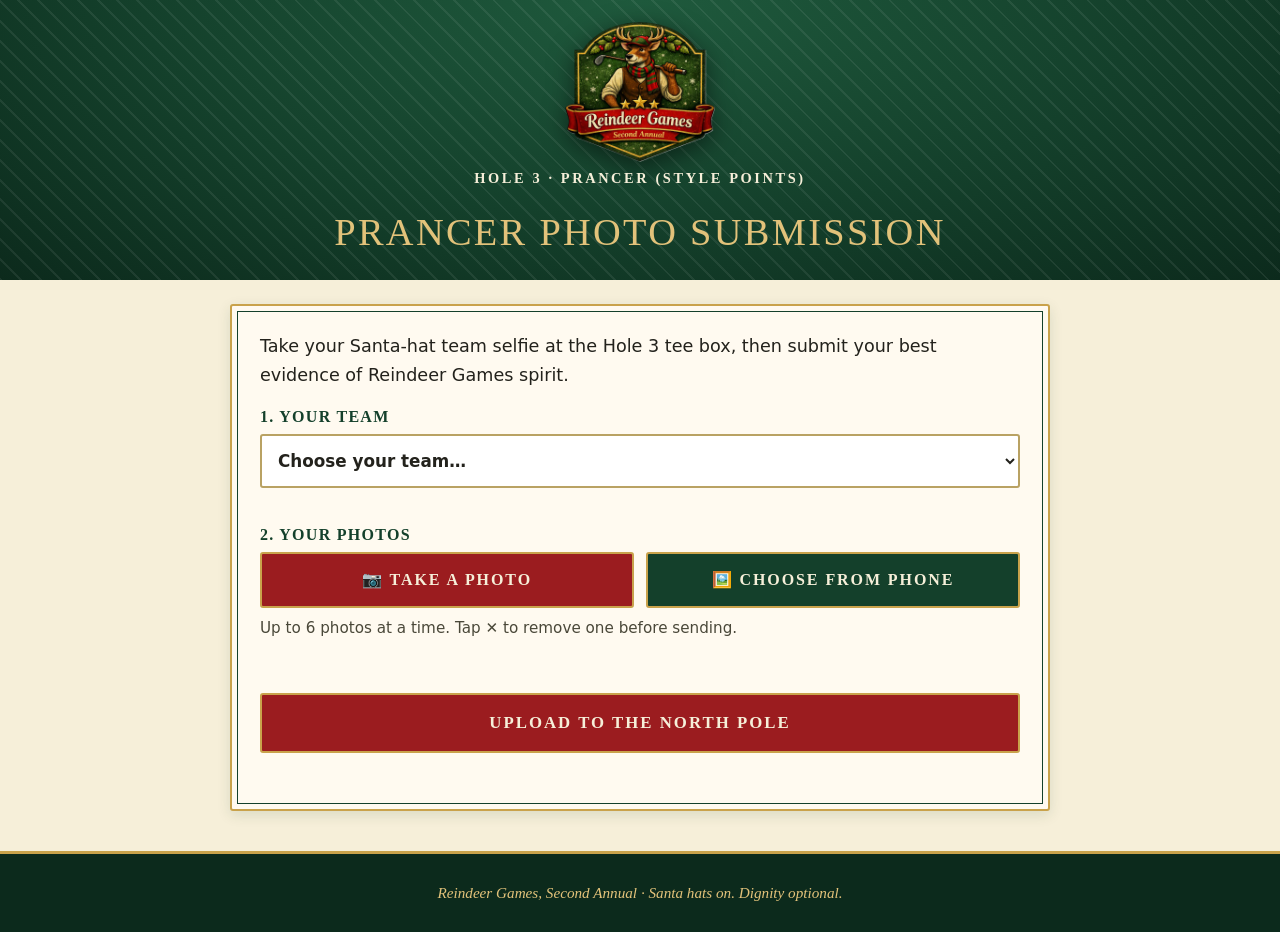
==== prancer/index.html @ aea2eea8 "Add files via upload" ====
<!DOCTYPE html>
<html lang="en">
<head>
<meta charset="utf-8">
<meta name="viewport" content="width=device-width, initial-scale=1">
<meta name="robots" content="noindex">
<title>Prancer Photo Submission — Reindeer Games</title>
<link rel="icon" type="image/png" href="../favicon.png">
<link rel="stylesheet" href="../styles.css">
<link rel="stylesheet" href="prancer.css">
</head>
<body class="prancer">

<header class="hero p-hero">
  <a href="../"><img class="p-crest" src="../crest.png" width="640" height="622" alt="Reindeer Games crest — back to the main site"></a>
  <p class="sub">Hole 3 · Prancer (Style Points)</p>
  <h1>PRANCER PHOTO SUBMISSION</h1>
</header>

<main class="wrap p-main">
  <div class="card">
    <p class="p-intro">Take your Santa-hat team selfie at the Hole 3 tee box, then submit your best evidence of Reindeer Games spirit.</p>

    <form id="pform" novalidate>
      <div class="p-field">
        <label for="team" class="p-label">1. Your team</label>
        <select id="team" name="team" required>
          <option value="">Choose your team…</option>
          <option>The Coal Barons</option>
          <option>THE THREE WISE MEN &amp; THEIR CHAPERONE</option>
          <option>SLEIGHIN' IT</option>
          <option>THE ABOMINABLE SNOWMEN</option>
          <option>ELF ESTEEM ISSUES</option>
          <option>HO HO OH NO</option>
          <option>THE BAD SANTA</option>
        </select>
      </div>

      <div class="p-field">
        <span class="p-label" id="photosLbl">2. Your photos</span>
        <div class="p-pick" role="group" aria-labelledby="photosLbl">
          <label class="btn p-btn" for="cam">📷 Take a photo</label>
          <input id="cam" tabindex="-1" class="p-file" type="file" accept="image/*" capture="user">
          <label class="btn p-btn p-btn-alt" for="lib">🖼️ Choose from phone</label>
          <input id="lib" tabindex="-1" class="p-file" type="file" accept="image/*" multiple>
        </div>
        <p class="p-hint">Up to 6 photos at a time. Tap ✕ to remove one before sending.</p>
        <ul id="previews" class="p-previews" aria-label="Selected photos"></ul>
      </div>

      <button id="send" class="btn p-send" type="submit">UPLOAD TO THE NORTH POLE</button>
      <div id="status" class="p-status" role="status" aria-live="polite"></div>
    </form>

    <div id="done" class="p-done" hidden tabindex="-1">
      <div class="p-check" aria-hidden="true">✔</div>
      <h2>Upload complete</h2>
      <p class="p-done-lead">Your evidence has been received.</p>
      <p id="doneDetail"></p>
      <p>The Reindeer Games staff will determine whether it represents Christmas spirit or merely poor judgment.</p>
      <button id="more" class="btn p-btn-alt" type="button">Send more photos</button>
    </div>
  </div>
</main>

<footer>Reindeer Games, Second Annual · Santa hats on. Dignity optional.</footer>
<script src="../config.js"></script>
<script src="prancer.js"></script>
</body>
</html>
---- styles.css ----
:root{--green:#14402b;--green-d:#0c2a1c;--gold:#c9a24b;--gold-l:#e2c27a;--red:#9b1c1f;--cream:#f6efd9;--ink:#23221c}
*{box-sizing:border-box}html{scroll-behavior:smooth}
body{margin:0;font:17px/1.65 system-ui,-apple-system,"Segoe UI",Roboto,sans-serif;color:var(--ink);background:var(--cream)}
h1,h2,h3{font-family:Georgia,"Times New Roman",serif;line-height:1.15;margin:0 0 .5em}
a{color:var(--red)}
.wrap{max-width:860px;margin:0 auto;padding:0 20px}
nav{position:sticky;top:0;z-index:20;background:var(--green-d);border-bottom:2px solid var(--gold);text-align:center;padding:10px 8px}
nav a{color:var(--gold-l);text-decoration:none;font:600 13px Georgia,serif;letter-spacing:.14em;text-transform:uppercase;margin:0 9px;display:inline-block;padding:4px 0}
nav a:hover{color:#fff}
.hero{position:relative;overflow:hidden;color:var(--cream);text-align:center;padding:56px 20px 64px;
 background:radial-gradient(ellipse at 50% 0,#1f5a3d 0,var(--green) 55%,var(--green-d) 100%)}
.hero:before{content:"";position:absolute;inset:0;opacity:.07;background:repeating-linear-gradient(45deg,#fff 0 2px,transparent 2px 14px)}
.hero>*{position:relative;z-index:2}
.crest{width:min(300px,68vw);filter:drop-shadow(0 10px 18px rgba(0,0,0,.5))}
.hero h1{font-size:clamp(1.9rem,6vw,3.2rem);color:var(--gold-l);margin:.5em 0 .2em;font-style:italic;font-weight:400}
.hero p.sub{font:600 .9rem Georgia,serif;letter-spacing:.18em;text-transform:uppercase;margin:0 0 1.6em}
.count{display:inline-flex;gap:10px;margin-bottom:1.6em}
.count div{background:rgba(0,0,0,.3);border:1px solid var(--gold);border-radius:4px;padding:8px 12px;min-width:64px}
.count b{display:block;font:700 1.7rem Georgia,serif;color:var(--gold-l)}.count span{font-size:.7rem;letter-spacing:.15em;text-transform:uppercase}
.btn{display:inline-block;background:var(--red);color:var(--cream);border:2px solid var(--gold);padding:13px 30px;font:700 .95rem Georgia,serif;letter-spacing:.12em;text-transform:uppercase;text-decoration:none;border-radius:3px;cursor:pointer;transition:transform .15s,background .15s}
.btn:hover{background:#b3262a;transform:translateY(-2px)}.btn:disabled{opacity:.6;cursor:wait;transform:none}
#snow{position:absolute;inset:0;width:100%;height:100%;pointer-events:none;z-index:1}
section{padding:60px 0}
section h2{font-size:2rem;color:var(--green);text-align:center}
section h2:after{content:"❄ ✦ ❄";display:block;font-size:.7rem;letter-spacing:.5em;color:var(--gold);margin-top:.5em}
section.alt{background:#efe5c7;border-block:1px solid #d9c791}
.card{background:#fffaf0;border:2px solid var(--gold);outline:1px solid var(--green);outline-offset:-8px;padding:26px 28px;border-radius:3px;box-shadow:0 4px 14px rgba(20,64,43,.12)}
.facts{display:grid;gap:14px;grid-template-columns:repeat(auto-fit,minmax(210px,1fr));margin:26px 0 0}
.facts .card{text-align:center}.facts h3{color:var(--red);font-size:1.05rem;margin:0 0 .3em}
.tbd{display:inline-block;background:var(--red);color:var(--cream);padding:1px 10px;font:700 .8rem Georgia,serif;letter-spacing:.12em;border-radius:2px}
.note{font-style:italic;color:#5c5a4a}
form{display:grid;gap:16px}label{font:700 .8rem Georgia,serif;letter-spacing:.12em;text-transform:uppercase;color:var(--green)}
input,textarea{width:100%;margin-top:5px;padding:12px;font:inherit;background:#fff;border:1.5px solid #b9a263;border-radius:3px}
input:focus,textarea:focus{outline:3px solid rgba(201,162,75,.5);border-color:var(--green)}
.hp{position:absolute;left:-9999px}
.ribbon{background:var(--red);color:var(--cream);text-align:center;font:700 .85rem Georgia,serif;letter-spacing:.14em;text-transform:uppercase;padding:8px;margin:-26px -28px 22px;border-bottom:2px solid var(--gold)}
#msg{padding:14px;border-radius:3px;display:none;font-weight:600}
#msg.ok{display:block;background:#e3f0e3;border:1px solid var(--green);color:var(--green)}
#msg.err{display:block;background:#f8e1e1;border:1px solid var(--red);color:var(--red)}
.gallery{text-align:center;padding:50px 20px;border:3px double var(--gold);background:repeating-linear-gradient(135deg,#fffaf0 0 12px,#f7eed3 12px 24px)}
.contacts{display:grid;gap:14px;grid-template-columns:repeat(auto-fit,minmax(260px,1fr))}
.contacts .card{text-align:center}.contacts .ico{font-size:1.8rem}
footer{background:var(--green-d);color:var(--gold-l);text-align:center;padding:30px 20px;font:italic .95rem Georgia,serif;border-top:3px solid var(--gold)}
@media(prefers-reduced-motion:reduce){html{scroll-behavior:auto}#snow{display:none}}
.crest{height:auto}
footer .lg3{height:auto;margin-bottom:10px;filter:drop-shadow(0 3px 6px rgba(0,0,0,.5))}
[hidden]{display:none!important}
.roster{list-style:none;margin:12px 0 0;padding:0;display:flex;flex-wrap:wrap;gap:8px;justify-content:center}
.roster li{background:var(--green);color:var(--cream);border:1px solid var(--gold);padding:4px 14px;border-radius:99px;font:600 .9rem Georgia,serif}
.contacts .role{margin:0 0 .6em;font-weight:600}
.contacts .aside{margin:.9em 0 0;font-style:italic;color:#5c5a4a;font-size:.92rem}
fieldset.mode{border:1.5px solid #b9a263;border-radius:3px;padding:10px 14px;margin:0;display:grid;gap:6px}
fieldset.mode legend{font:700 .8rem Georgia,serif;letter-spacing:.12em;text-transform:uppercase;color:var(--green);padding:0 6px}
label.opt{display:flex;align-items:center;gap:10px;font:600 1rem system-ui,sans-serif;letter-spacing:0;text-transform:none;color:var(--ink)}
label.opt input{width:auto;margin:0}
#teamFields,#mateFields{display:grid;gap:16px}
.grp{margin-top:14px;text-align:center}.grp h4{margin:0;font:700 1rem Georgia,serif;color:var(--red)}
---- prancer/prancer.css ----
/* Prancer upload page: builds on ../styles.css */
.p-hero{padding:22px 16px 26px}
.p-crest{width:min(150px,40vw);height:auto;filter:drop-shadow(0 6px 12px rgba(0,0,0,.5))}
.p-hero h1{font-style:normal;font-size:clamp(1.5rem,7vw,2.4rem);letter-spacing:.06em;margin:.2em 0 0}
.p-hero .sub{margin:.6em 0 0}
.p-main{padding-top:24px;padding-bottom:40px}
.p-intro{font-size:1.1rem;margin-top:0}
.p-field{margin:0 0 22px}
.p-label{display:block;font:700 1rem Georgia,serif;letter-spacing:.08em;text-transform:uppercase;color:var(--green);margin-bottom:8px}
select{width:100%;min-height:54px;font:600 1.05rem system-ui,sans-serif;padding:10px 12px;background:#fff;border:2px solid #b9a263;border-radius:3px;color:var(--ink)}
select:focus-visible{outline:3px solid var(--gold);outline-offset:2px;border-color:var(--green)}
.p-pick{display:grid;gap:12px;grid-template-columns:1fr}
@media(min-width:520px){.p-pick{grid-template-columns:1fr 1fr}}
.p-btn,.p-btn-alt{display:flex;align-items:center;justify-content:center;min-height:56px;text-align:center;font-size:1rem}
.p-btn-alt{background:var(--green)}
.p-btn-alt:hover{background:#1d5a3c}
.p-file{position:absolute;width:1px;height:1px;opacity:0;overflow:hidden}
.p-file:focus-visible+label,.btn:focus-visible{outline:3px solid var(--gold);outline-offset:3px}
.p-hint{font-size:.95rem;color:#4a4839;margin:8px 0 0}
.p-previews{list-style:none;margin:14px 0 0;padding:0;display:grid;grid-template-columns:repeat(auto-fill,minmax(120px,1fr));gap:12px}
.p-previews li{position:relative;border:2px solid var(--gold);border-radius:3px;background:#efe5c7}
.p-previews img{display:block;width:100%;aspect-ratio:1;object-fit:cover}
.p-previews button{position:absolute;top:4px;right:4px;width:44px;height:44px;border-radius:50%;border:2px solid var(--cream);background:var(--red);color:#fff;font:700 1.2rem system-ui;cursor:pointer;display:flex;align-items:center;justify-content:center}
.p-previews button:focus-visible{outline:3px solid var(--gold);outline-offset:2px}
.p-send{width:100%;min-height:60px;font-size:1.05rem}
.p-status{margin-top:14px;font-weight:600;font-size:1rem}
.p-status.err{background:#f8e1e1;border:2px solid var(--red);color:#7d1518;padding:12px;border-radius:3px}
.p-status.work{color:var(--green)}
.p-done{text-align:center;padding:8px 0}
.p-done:focus{outline:none}
.p-check{width:76px;height:76px;margin:0 auto 10px;border-radius:50%;background:var(--green);color:var(--cream);border:3px solid var(--gold);font-size:2.4rem;line-height:70px}
.p-done h2{color:var(--green);font-size:1.8rem;margin:0}
.p-done h2:after{display:none}
.p-done-lead{font:700 1.25rem Georgia,serif;color:var(--red);margin:.4em 0}
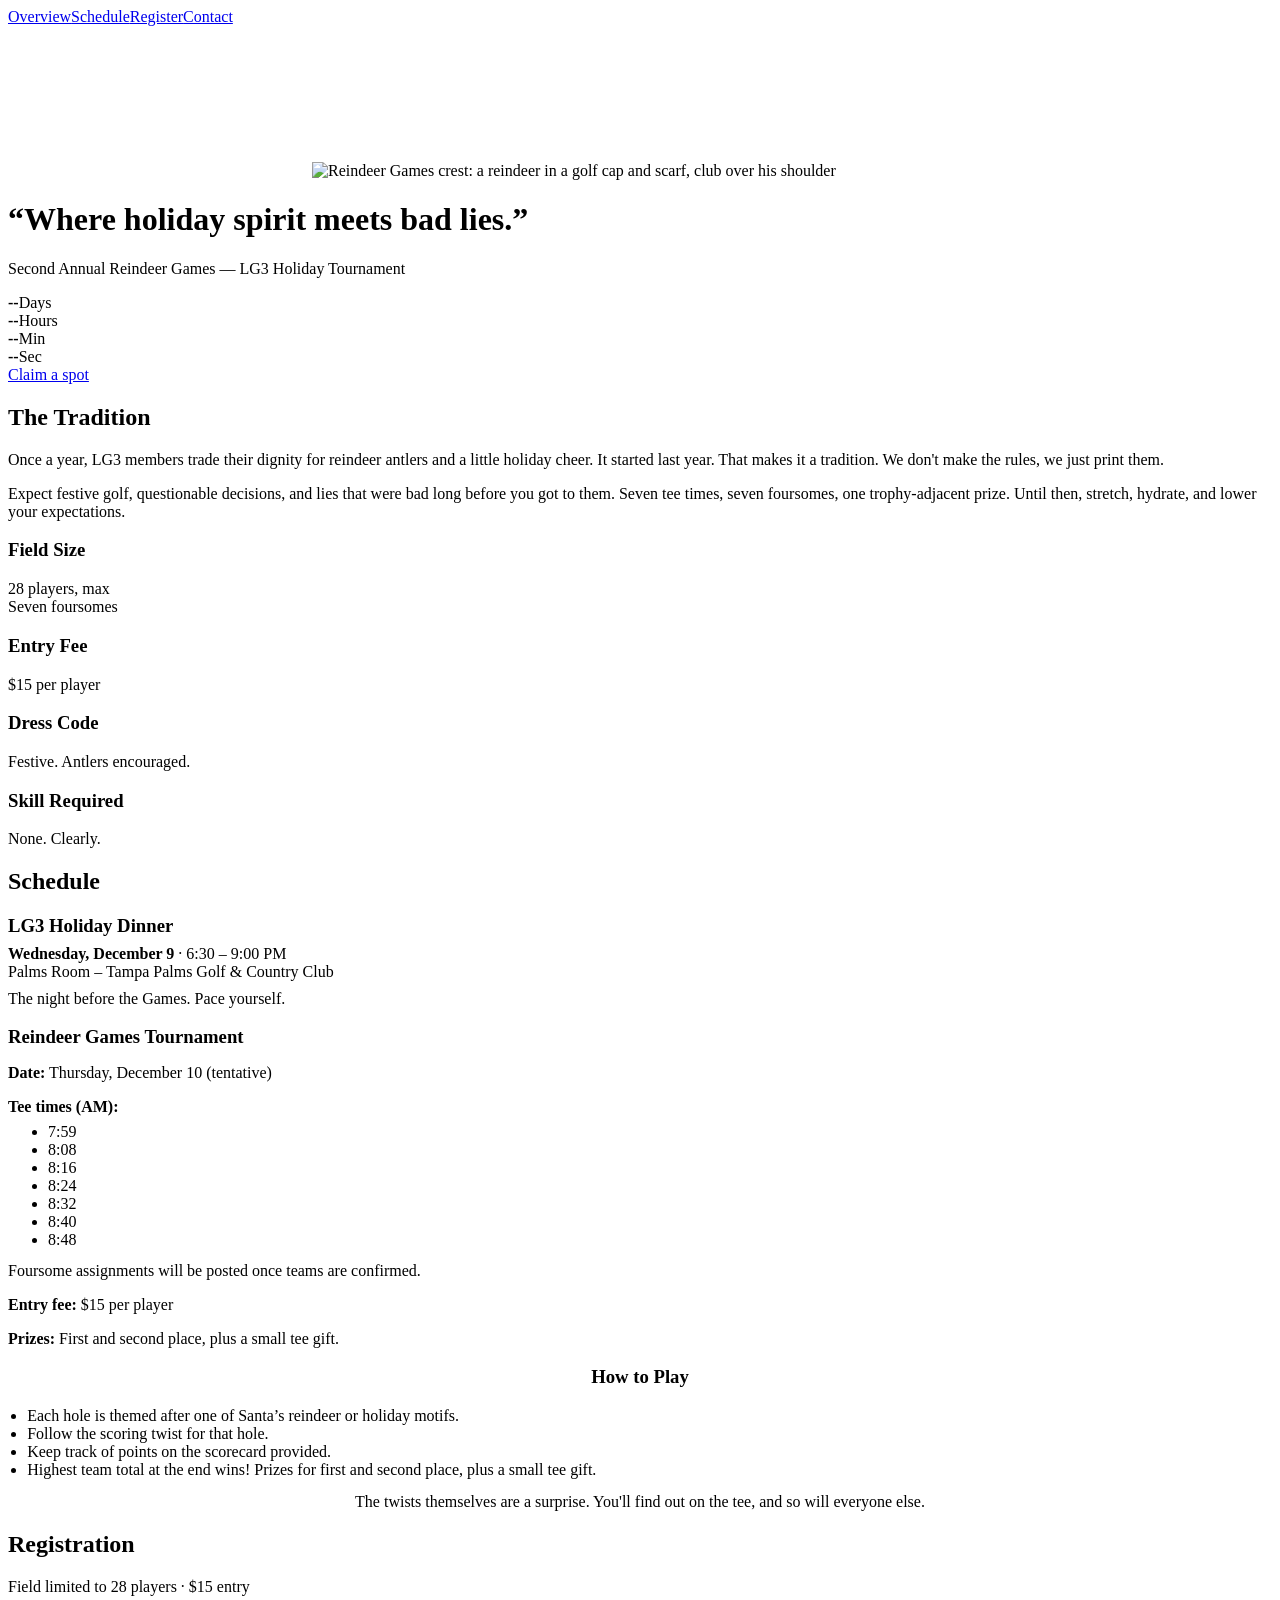
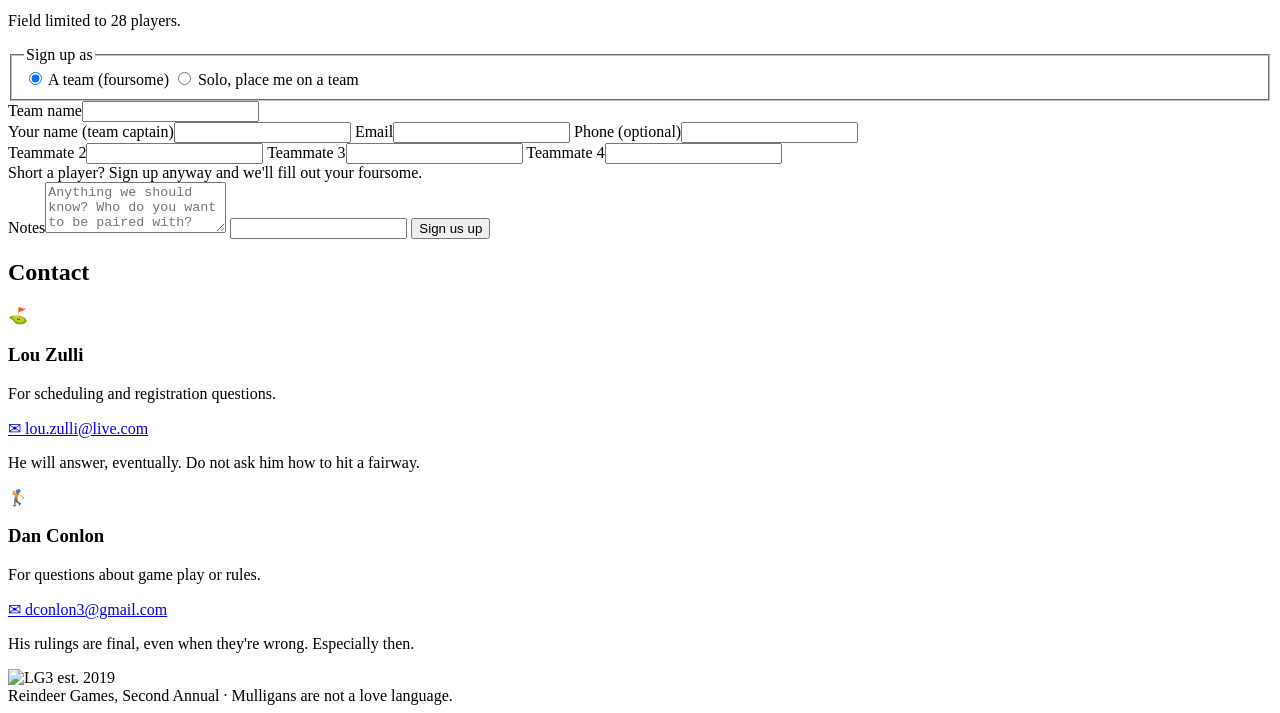
==== commit cccb011c: "Rename index (6).html to index.html" ====
--- a/prancer/index.html
+++ b/prancer/index.html
@@ -3,68 +3,132 @@
 <head>
 <meta charset="utf-8">
 <meta name="viewport" content="width=device-width, initial-scale=1">
-<meta name="robots" content="noindex">
-<title>Prancer Photo Submission — Reindeer Games</title>
-<link rel="icon" type="image/png" href="../favicon.png">
-<link rel="stylesheet" href="../styles.css">
-<link rel="stylesheet" href="prancer.css">
+<title>Reindeer Games — Second Annual LG3 Holiday Tournament</title>
+<meta name="description" content="Where holiday spirit meets bad lies. The Second Annual Reindeer Games, Thursday, December 10.">
+<link rel="icon" type="image/png" href="favicon.png">
+<link rel="stylesheet" href="styles.css">
 </head>
-<body class="prancer">
+<body>
 
-<header class="hero p-hero">
-  <a href="../"><img class="p-crest" src="../crest.png" width="640" height="622" alt="Reindeer Games crest — back to the main site"></a>
-  <p class="sub">Hole 3 · Prancer (Style Points)</p>
-  <h1>PRANCER PHOTO SUBMISSION</h1>
+<nav>
+  <a href="#overview">Overview</a><a href="#schedule">Schedule</a><a href="#register">Register</a><a href="#contact">Contact</a>
+</nav>
+
+<header class="hero" id="home">
+  <canvas id="snow" aria-hidden="true"></canvas>
+  <img class="crest" src="crest.png" width="640" height="622" alt="Reindeer Games crest: a reindeer in a golf cap and scarf, club over his shoulder">
+  <h1>“Where holiday spirit meets bad lies.”</h1>
+  <p class="sub">Second Annual Reindeer Games — LG3 Holiday Tournament</p>
+  <div class="count" aria-label="Countdown to Thursday, December 10">
+    <div><b id="c-days">--</b><span>Days</span></div><div><b id="c-hrs">--</b><span>Hours</span></div>
+    <div><b id="c-min">--</b><span>Min</span></div><div><b id="c-sec">--</b><span>Sec</span></div>
+  </div>
+  <div><a class="btn" href="#register">Claim a spot</a></div>
 </header>
 
-<main class="wrap p-main">
-  <div class="card">
-    <p class="p-intro">Take your Santa-hat team selfie at the Hole 3 tee box, then submit your best evidence of Reindeer Games spirit.</p>
-
-    <form id="pform" novalidate>
-      <div class="p-field">
-        <label for="team" class="p-label">1. Your team</label>
-        <select id="team" name="team" required>
-          <option value="">Choose your team…</option>
-          <option>The Coal Barons</option>
-          <option>THE THREE WISE MEN &amp; THEIR CHAPERONE</option>
-          <option>SLEIGHIN' IT</option>
-          <option>THE ABOMINABLE SNOWMEN</option>
-          <option>ELF ESTEEM ISSUES</option>
-          <option>HO HO OH NO</option>
-          <option>THE BAD SANTA</option>
-        </select>
-      </div>
-
-      <div class="p-field">
-        <span class="p-label" id="photosLbl">2. Your photos</span>
-        <div class="p-pick" role="group" aria-labelledby="photosLbl">
-          <label class="btn p-btn" for="cam">📷 Take a photo</label>
-          <input id="cam" tabindex="-1" class="p-file" type="file" accept="image/*" capture="user">
-          <label class="btn p-btn p-btn-alt" for="lib">🖼️ Choose from phone</label>
-          <input id="lib" tabindex="-1" class="p-file" type="file" accept="image/*" multiple>
-        </div>
-        <p class="p-hint">Up to 6 photos at a time. Tap ✕ to remove one before sending.</p>
-        <ul id="previews" class="p-previews" aria-label="Selected photos"></ul>
-      </div>
-
-      <button id="send" class="btn p-send" type="submit">UPLOAD TO THE NORTH POLE</button>
-      <div id="status" class="p-status" role="status" aria-live="polite"></div>
-    </form>
-
-    <div id="done" class="p-done" hidden tabindex="-1">
-      <div class="p-check" aria-hidden="true">✔</div>
-      <h2>Upload complete</h2>
-      <p class="p-done-lead">Your evidence has been received.</p>
-      <p id="doneDetail"></p>
-      <p>The Reindeer Games staff will determine whether it represents Christmas spirit or merely poor judgment.</p>
-      <button id="more" class="btn p-btn-alt" type="button">Send more photos</button>
+<section id="overview">
+  <div class="wrap">
+    <h2>The Tradition</h2>
+    <p>Once a year, LG3 members trade their dignity for reindeer antlers and a little holiday cheer. It started last year. That makes it a tradition. We don't make the rules, we just print them.</p>
+    <p>Expect festive golf, questionable decisions, and lies that were bad long before you got to them. Seven tee times, seven foursomes, one trophy-adjacent prize. Until then, stretch, hydrate, and lower your expectations.</p>
+    <div class="facts">
+      <div class="card"><h3>Field Size</h3>28 players, max<br><span class="note">Seven foursomes</span></div>
+      <div class="card"><h3>Entry Fee</h3>$15 per player</div>
+      <div class="card"><h3>Dress Code</h3>Festive. Antlers encouraged.</div>
+      <div class="card"><h3>Skill Required</h3>None. Clearly.</div>
     </div>
   </div>
-</main>
+</section>
 
-<footer>Reindeer Games, Second Annual · Santa hats on. Dignity optional.</footer>
-<script src="../config.js"></script>
-<script src="prancer.js"></script>
+<section id="schedule" class="alt">
+  <div class="wrap">
+    <h2>Schedule</h2>
+    <div class="card" style="margin-bottom:18px">
+      <h3 style="color:var(--red);margin:0 0 .4em">LG3 Holiday Dinner</h3>
+      <p style="margin:0"><strong>Wednesday, December 9</strong> · 6:30 – 9:00 PM</p>
+      <p style="margin:0">Palms Room – Tampa Palms Golf &amp; Country Club</p>
+      <p class="note" style="margin:.6em 0 0">The night before the Games. Pace yourself.</p>
+    </div>
+    <div class="card">
+      <h3 style="color:var(--red);margin:0 0 .4em">Reindeer Games Tournament</h3>
+      <p><strong>Date:</strong> Thursday, December 10 <span class="note">(tentative)</span></p>
+      <p style="margin-bottom:.4em"><strong>Tee times (AM):</strong></p>
+      <ul class="roster" style="justify-content:flex-start;margin:0 0 .8em"><li>7:59</li><li>8:08</li><li>8:16</li><li>8:24</li><li>8:32</li><li>8:40</li><li>8:48</li></ul>
+      <p class="note" style="margin:0">Foursome assignments will be posted once teams are confirmed.</p>
+      <p><strong>Entry fee:</strong> $15 per player</p>
+      <p style="margin:0"><strong>Prizes:</strong> First and second place, plus a small tee gift.</p>
+    </div>
+    <div class="card" style="margin-top:18px">
+      <h3 style="color:var(--green);text-align:center">How to Play</h3>
+      <ul style="margin:0;padding-left:1.2em">
+        <li>Each hole is themed after one of Santa’s reindeer or holiday motifs.</li>
+        <li>Follow the scoring twist for that hole.</li>
+        <li>Keep track of points on the scorecard provided.</li>
+        <li>Highest team total at the end wins! Prizes for first and second place, plus a small tee gift.</li>
+      </ul>
+      <p class="note" style="text-align:center;margin:14px 0 0">The twists themselves are a surprise. You'll find out on the tee, and so will everyone else.</p>
+    </div>
+  </div>
+</section>
+
+<section id="register">
+  <div class="wrap">
+    <h2>Registration</h2>
+    <div class="card">
+      <div class="ribbon">Field limited to 28 players · $15 entry</div>
+      <p id="spots" class="note" aria-live="polite">Field limited to 28 players.</p>
+      <form id="reg" novalidate>
+        <fieldset class="mode">
+          <legend>Sign up as</legend>
+          <label class="opt"><input type="radio" name="mode" value="team" checked> A team (foursome)</label>
+          <label class="opt"><input type="radio" name="mode" value="solo"> Solo, place me on a team</label>
+        </fieldset>
+        <div id="teamFields">
+          <label>Team name<input name="team" type="text" maxlength="60"></label>
+        </div>
+        <label><span id="nameLbl">Your name (team captain)</span><input name="name" type="text" required maxlength="80" autocomplete="name"></label>
+        <label>Email<input name="email" type="email" required maxlength="120" autocomplete="email"></label>
+        <label>Phone (optional)<input name="phone" type="tel" maxlength="30" autocomplete="tel"></label>
+        <div id="mateFields">
+          <label>Teammate 2<input name="p1" type="text" maxlength="80"></label>
+          <label>Teammate 3<input name="p2" type="text" maxlength="80"></label>
+          <label>Teammate 4<input name="p3" type="text" maxlength="80"></label>
+          <p class="note" style="margin:0">Short a player? Sign up anyway and we'll fill out your foursome.</p>
+        </div>
+        <label>Notes<textarea name="notes" rows="3" maxlength="500" placeholder="Anything we should know? Who do you want to be paired with?"></textarea></label>
+        <input class="hp" name="website" tabindex="-1" autocomplete="off" aria-hidden="true">
+        <button class="btn" type="submit">Sign us up</button>
+        <div id="msg" role="status" aria-live="polite"></div>
+      </form>
+    </div>
+    <div class="card" id="rosterWrap" hidden style="margin-top:18px">
+      <h3 style="color:var(--green);text-align:center">Who's in so far</h3>
+      <div id="roster"></div>
+    </div>
+  </div>
+</section>
+
+<!-- GALLERY HIDDEN until we have photos. To bring it back: remove this comment wrapper and restore the nav link.
+<section id="gallery" class="alt">
+  <div class="wrap">
+    <h2>Gallery</h2>
+    <div class="gallery"><p style="font:italic 1.3rem Georgia,serif;margin:0">Photos from last year coming soon — check back!</p></div>
+  </div>
+</section>
+-->
+
+<section id="contact">
+  <div class="wrap">
+    <h2>Contact</h2>
+    <div class="contacts">
+      <div class="card"><div class="ico">⛳</div><h3>Lou Zulli</h3><p class="role">For scheduling and registration questions.</p><a href="mailto:lou.zulli@live.com">✉ lou.zulli@live.com</a><p class="aside">He will answer, eventually. Do not ask him how to hit a fairway.</p></div>
+      <div class="card"><div class="ico">🏌️</div><h3>Dan Conlon</h3><p class="role">For questions about game play or rules.</p><a href="mailto:dconlon3@gmail.com">✉ dconlon3@gmail.com</a><p class="aside">His rulings are final, even when they're wrong. Especially then.</p></div>
+    </div>
+  </div>
+</section>
+
+<footer><img class="lg3" src="lg3-logo.png" width="130" alt="LG3 est. 2019"><br>Reindeer Games, Second Annual · Mulligans are not a love language.</footer>
+<script src="config.js"></script>
+<script src="app.js"></script>
 </body>
 </html>
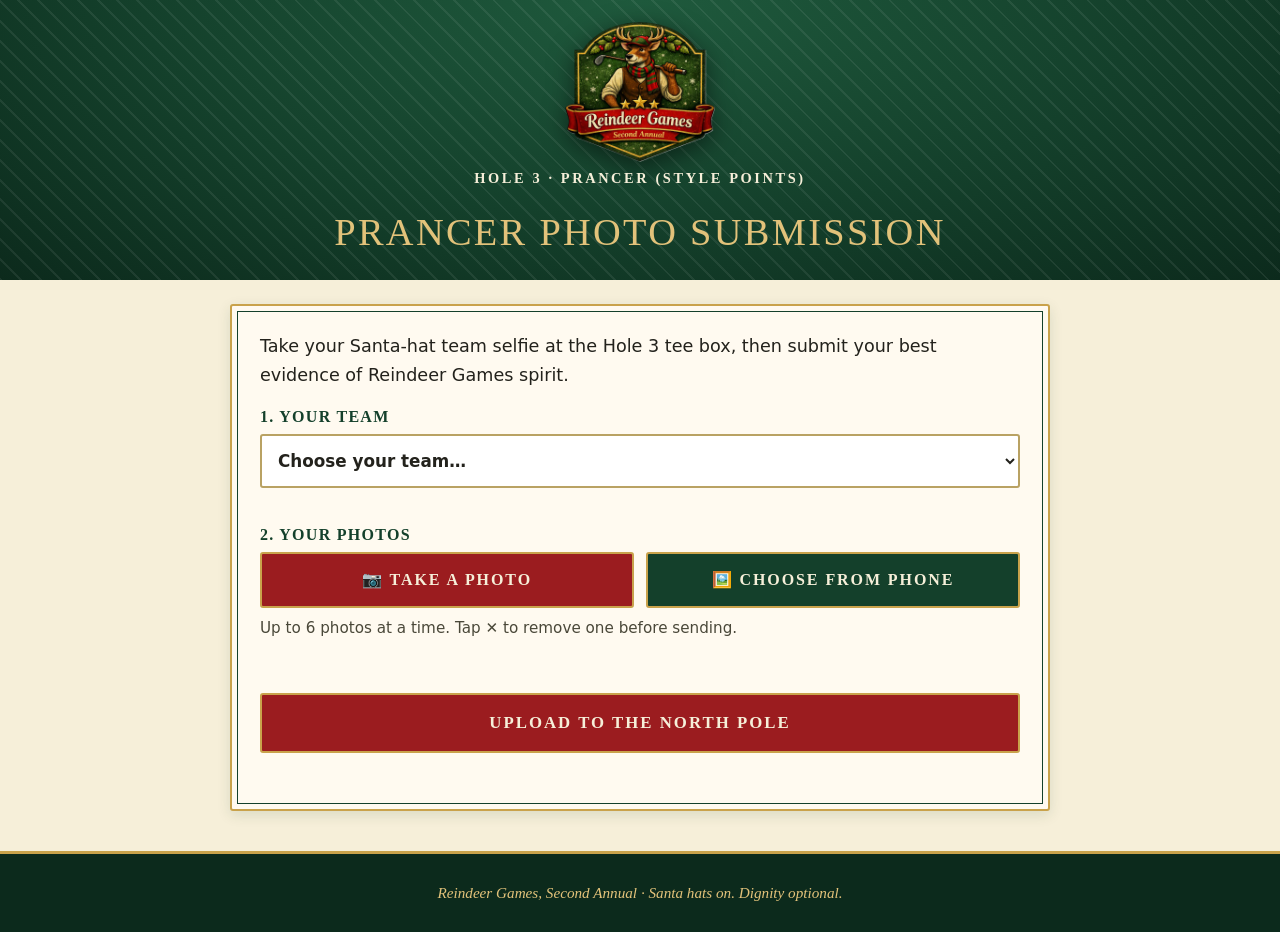
==== commit 1c418356: "Revise Prancer page for photo submissions Updated the Prancer photo submission page with new metadat" ====
--- a/prancer/index.html
+++ b/prancer/index.html
@@ -1,134 +1,70 @@
 <!DOCTYPE html>
 <html lang="en">
 <head>
-<meta charset="utf-8">
+<meta charset="utf-8"><meta name="MSRAI_Label_c3feb43e-95d4-42a1-ae97-85d136991a95_AI_Disclosure" content="Made with AI">
 <meta name="viewport" content="width=device-width, initial-scale=1">
-<title>Reindeer Games — Second Annual LG3 Holiday Tournament</title>
-<meta name="description" content="Where holiday spirit meets bad lies. The Second Annual Reindeer Games, Thursday, December 10.">
-<link rel="icon" type="image/png" href="favicon.png">
-<link rel="stylesheet" href="styles.css">
+<meta name="robots" content="noindex">
+<title>Prancer Photo Submission — Reindeer Games</title>
+<link rel="icon" type="image/png" href="../favicon.png">
+<link rel="stylesheet" href="../styles.css">
+<link rel="stylesheet" href="prancer.css">
 </head>
-<body>
+<body class="prancer">
 
-<nav>
-  <a href="#overview">Overview</a><a href="#schedule">Schedule</a><a href="#register">Register</a><a href="#contact">Contact</a>
-</nav>
-
-<header class="hero" id="home">
-  <canvas id="snow" aria-hidden="true"></canvas>
-  <img class="crest" src="crest.png" width="640" height="622" alt="Reindeer Games crest: a reindeer in a golf cap and scarf, club over his shoulder">
-  <h1>“Where holiday spirit meets bad lies.”</h1>
-  <p class="sub">Second Annual Reindeer Games — LG3 Holiday Tournament</p>
-  <div class="count" aria-label="Countdown to Thursday, December 10">
-    <div><b id="c-days">--</b><span>Days</span></div><div><b id="c-hrs">--</b><span>Hours</span></div>
-    <div><b id="c-min">--</b><span>Min</span></div><div><b id="c-sec">--</b><span>Sec</span></div>
-  </div>
-  <div><a class="btn" href="#register">Claim a spot</a></div>
+<header class="hero p-hero">
+  <a href="../"><img class="p-crest" src="../crest.png" width="640" height="622" alt="Reindeer Games crest — back to the main site"></a>
+  <p class="sub">Hole 3 · Prancer (Style Points)</p>
+  <h1>PRANCER PHOTO SUBMISSION</h1>
 </header>
 
-<section id="overview">
-  <div class="wrap">
-    <h2>The Tradition</h2>
-    <p>Once a year, LG3 members trade their dignity for reindeer antlers and a little holiday cheer. It started last year. That makes it a tradition. We don't make the rules, we just print them.</p>
-    <p>Expect festive golf, questionable decisions, and lies that were bad long before you got to them. Seven tee times, seven foursomes, one trophy-adjacent prize. Until then, stretch, hydrate, and lower your expectations.</p>
-    <div class="facts">
-      <div class="card"><h3>Field Size</h3>28 players, max<br><span class="note">Seven foursomes</span></div>
-      <div class="card"><h3>Entry Fee</h3>$15 per player</div>
-      <div class="card"><h3>Dress Code</h3>Festive. Antlers encouraged.</div>
-      <div class="card"><h3>Skill Required</h3>None. Clearly.</div>
+<main class="wrap p-main">
+  <div class="card">
+    <p class="p-intro">Take your Santa-hat team selfie at the Hole 3 tee box, then submit your best evidence of Reindeer Games spirit.</p>
+
+    <form id="pform" novalidate>
+      <div class="p-field">
+        <label for="team" class="p-label">1. Your team</label>
+        <select id="team" name="team" required>
+          <option value="">Choose your team…</option>
+          <option>THE COAL BARONS</option>
+          <option>THE THREE WISE MEN &amp; THEIR CHAPERONE</option>
+          <option>SLEIGHIN' IT</option>
+          <option>THE ABOMINABLE SNOWMEN</option>
+          <option>ELF ESTEEM ISSUES</option>
+          <option>HO HO OH NO</option>
+          <option>THE BAD SANTA</option>
+        </select>
+      </div>
+
+      <div class="p-field">
+        <span class="p-label" id="photosLbl">2. Your photos</span>
+        <div class="p-pick" role="group" aria-labelledby="photosLbl">
+          <label class="btn p-btn" for="cam">📷 Take a photo</label>
+          <input id="cam" tabindex="-1" class="p-file" type="file" accept="image/*">
+          <label class="btn p-btn p-btn-alt" for="lib">🖼️ Choose from phone</label>
+          <input id="lib" tabindex="-1" class="p-file" type="file" accept="image/*" multiple>
+        </div>
+        <p class="p-hint">Up to 6 photos at a time. Tap ✕ to remove one before sending.</p>
+        <ul id="previews" class="p-previews" aria-label="Selected photos"></ul>
+      </div>
+
+      <button id="send" class="btn p-send" type="submit">UPLOAD TO THE NORTH POLE</button>
+      <div id="status" class="p-status" role="status" aria-live="polite"></div>
+    </form>
+
+    <div id="done" class="p-done" hidden tabindex="-1">
+      <div class="p-check" aria-hidden="true">✔</div>
+      <h2>Upload complete</h2>
+      <p class="p-done-lead">Your evidence has been received.</p>
+      <p id="doneDetail"></p>
+      <p>The Reindeer Games staff will determine whether it represents Christmas spirit or merely poor judgment.</p>
+      <button id="more" class="btn p-btn-alt" type="button">Send more photos</button>
     </div>
   </div>
-</section>
+</main>
 
-<section id="schedule" class="alt">
-  <div class="wrap">
-    <h2>Schedule</h2>
-    <div class="card" style="margin-bottom:18px">
-      <h3 style="color:var(--red);margin:0 0 .4em">LG3 Holiday Dinner</h3>
-      <p style="margin:0"><strong>Wednesday, December 9</strong> · 6:30 – 9:00 PM</p>
-      <p style="margin:0">Palms Room – Tampa Palms Golf &amp; Country Club</p>
-      <p class="note" style="margin:.6em 0 0">The night before the Games. Pace yourself.</p>
-    </div>
-    <div class="card">
-      <h3 style="color:var(--red);margin:0 0 .4em">Reindeer Games Tournament</h3>
-      <p><strong>Date:</strong> Thursday, December 10 <span class="note">(tentative)</span></p>
-      <p style="margin-bottom:.4em"><strong>Tee times (AM):</strong></p>
-      <ul class="roster" style="justify-content:flex-start;margin:0 0 .8em"><li>7:59</li><li>8:08</li><li>8:16</li><li>8:24</li><li>8:32</li><li>8:40</li><li>8:48</li></ul>
-      <p class="note" style="margin:0">Foursome assignments will be posted once teams are confirmed.</p>
-      <p><strong>Entry fee:</strong> $15 per player</p>
-      <p style="margin:0"><strong>Prizes:</strong> First and second place, plus a small tee gift.</p>
-    </div>
-    <div class="card" style="margin-top:18px">
-      <h3 style="color:var(--green);text-align:center">How to Play</h3>
-      <ul style="margin:0;padding-left:1.2em">
-        <li>Each hole is themed after one of Santa’s reindeer or holiday motifs.</li>
-        <li>Follow the scoring twist for that hole.</li>
-        <li>Keep track of points on the scorecard provided.</li>
-        <li>Highest team total at the end wins! Prizes for first and second place, plus a small tee gift.</li>
-      </ul>
-      <p class="note" style="text-align:center;margin:14px 0 0">The twists themselves are a surprise. You'll find out on the tee, and so will everyone else.</p>
-    </div>
-  </div>
-</section>
-
-<section id="register">
-  <div class="wrap">
-    <h2>Registration</h2>
-    <div class="card">
-      <div class="ribbon">Field limited to 28 players · $15 entry</div>
-      <p id="spots" class="note" aria-live="polite">Field limited to 28 players.</p>
-      <form id="reg" novalidate>
-        <fieldset class="mode">
-          <legend>Sign up as</legend>
-          <label class="opt"><input type="radio" name="mode" value="team" checked> A team (foursome)</label>
-          <label class="opt"><input type="radio" name="mode" value="solo"> Solo, place me on a team</label>
-        </fieldset>
-        <div id="teamFields">
-          <label>Team name<input name="team" type="text" maxlength="60"></label>
-        </div>
-        <label><span id="nameLbl">Your name (team captain)</span><input name="name" type="text" required maxlength="80" autocomplete="name"></label>
-        <label>Email<input name="email" type="email" required maxlength="120" autocomplete="email"></label>
-        <label>Phone (optional)<input name="phone" type="tel" maxlength="30" autocomplete="tel"></label>
-        <div id="mateFields">
-          <label>Teammate 2<input name="p1" type="text" maxlength="80"></label>
-          <label>Teammate 3<input name="p2" type="text" maxlength="80"></label>
-          <label>Teammate 4<input name="p3" type="text" maxlength="80"></label>
-          <p class="note" style="margin:0">Short a player? Sign up anyway and we'll fill out your foursome.</p>
-        </div>
-        <label>Notes<textarea name="notes" rows="3" maxlength="500" placeholder="Anything we should know? Who do you want to be paired with?"></textarea></label>
-        <input class="hp" name="website" tabindex="-1" autocomplete="off" aria-hidden="true">
-        <button class="btn" type="submit">Sign us up</button>
-        <div id="msg" role="status" aria-live="polite"></div>
-      </form>
-    </div>
-    <div class="card" id="rosterWrap" hidden style="margin-top:18px">
-      <h3 style="color:var(--green);text-align:center">Who's in so far</h3>
-      <div id="roster"></div>
-    </div>
-  </div>
-</section>
-
-<!-- GALLERY HIDDEN until we have photos. To bring it back: remove this comment wrapper and restore the nav link.
-<section id="gallery" class="alt">
-  <div class="wrap">
-    <h2>Gallery</h2>
-    <div class="gallery"><p style="font:italic 1.3rem Georgia,serif;margin:0">Photos from last year coming soon — check back!</p></div>
-  </div>
-</section>
--->
-
-<section id="contact">
-  <div class="wrap">
-    <h2>Contact</h2>
-    <div class="contacts">
-      <div class="card"><div class="ico">⛳</div><h3>Lou Zulli</h3><p class="role">For scheduling and registration questions.</p><a href="mailto:lou.zulli@live.com">✉ lou.zulli@live.com</a><p class="aside">He will answer, eventually. Do not ask him how to hit a fairway.</p></div>
-      <div class="card"><div class="ico">🏌️</div><h3>Dan Conlon</h3><p class="role">For questions about game play or rules.</p><a href="mailto:dconlon3@gmail.com">✉ dconlon3@gmail.com</a><p class="aside">His rulings are final, even when they're wrong. Especially then.</p></div>
-    </div>
-  </div>
-</section>
-
-<footer><img class="lg3" src="lg3-logo.png" width="130" alt="LG3 est. 2019"><br>Reindeer Games, Second Annual · Mulligans are not a love language.</footer>
-<script src="config.js"></script>
-<script src="app.js"></script>
+<footer>Reindeer Games, Second Annual · Santa hats on. Dignity optional.</footer>
+<script src="../config.js"></script>
+<script src="prancer.js"></script>
 </body>
 </html>
--- a/styles.css
+++ b/styles.css
@@ -0,0 +1,57 @@
+:root{--green:#14402b;--green-d:#0c2a1c;--gold:#c9a24b;--gold-l:#e2c27a;--red:#9b1c1f;--cream:#f6efd9;--ink:#23221c}
+*{box-sizing:border-box}html{scroll-behavior:smooth}
+body{margin:0;font:17px/1.65 system-ui,-apple-system,"Segoe UI",Roboto,sans-serif;color:var(--ink);background:var(--cream)}
+h1,h2,h3{font-family:Georgia,"Times New Roman",serif;line-height:1.15;margin:0 0 .5em}
+a{color:var(--red)}
+.wrap{max-width:860px;margin:0 auto;padding:0 20px}
+nav{position:sticky;top:0;z-index:20;background:var(--green-d);border-bottom:2px solid var(--gold);text-align:center;padding:10px 8px}
+nav a{color:var(--gold-l);text-decoration:none;font:600 13px Georgia,serif;letter-spacing:.14em;text-transform:uppercase;margin:0 9px;display:inline-block;padding:4px 0}
+nav a:hover{color:#fff}
+.hero{position:relative;overflow:hidden;color:var(--cream);text-align:center;padding:56px 20px 64px;
+ background:radial-gradient(ellipse at 50% 0,#1f5a3d 0,var(--green) 55%,var(--green-d) 100%)}
+.hero:before{content:"";position:absolute;inset:0;opacity:.07;background:repeating-linear-gradient(45deg,#fff 0 2px,transparent 2px 14px)}
+.hero>*{position:relative;z-index:2}
+.crest{width:min(300px,68vw);filter:drop-shadow(0 10px 18px rgba(0,0,0,.5))}
+.hero h1{font-size:clamp(1.9rem,6vw,3.2rem);color:var(--gold-l);margin:.5em 0 .2em;font-style:italic;font-weight:400}
+.hero p.sub{font:600 .9rem Georgia,serif;letter-spacing:.18em;text-transform:uppercase;margin:0 0 1.6em}
+.count{display:inline-flex;gap:10px;margin-bottom:1.6em}
+.count div{background:rgba(0,0,0,.3);border:1px solid var(--gold);border-radius:4px;padding:8px 12px;min-width:64px}
+.count b{display:block;font:700 1.7rem Georgia,serif;color:var(--gold-l)}.count span{font-size:.7rem;letter-spacing:.15em;text-transform:uppercase}
+.btn{display:inline-block;background:var(--red);color:var(--cream);border:2px solid var(--gold);padding:13px 30px;font:700 .95rem Georgia,serif;letter-spacing:.12em;text-transform:uppercase;text-decoration:none;border-radius:3px;cursor:pointer;transition:transform .15s,background .15s}
+.btn:hover{background:#b3262a;transform:translateY(-2px)}.btn:disabled{opacity:.6;cursor:wait;transform:none}
+#snow{position:absolute;inset:0;width:100%;height:100%;pointer-events:none;z-index:1}
+section{padding:60px 0}
+section h2{font-size:2rem;color:var(--green);text-align:center}
+section h2:after{content:"❄ ✦ ❄";display:block;font-size:.7rem;letter-spacing:.5em;color:var(--gold);margin-top:.5em}
+section.alt{background:#efe5c7;border-block:1px solid #d9c791}
+.card{background:#fffaf0;border:2px solid var(--gold);outline:1px solid var(--green);outline-offset:-8px;padding:26px 28px;border-radius:3px;box-shadow:0 4px 14px rgba(20,64,43,.12)}
+.facts{display:grid;gap:14px;grid-template-columns:repeat(auto-fit,minmax(210px,1fr));margin:26px 0 0}
+.facts .card{text-align:center}.facts h3{color:var(--red);font-size:1.05rem;margin:0 0 .3em}
+.tbd{display:inline-block;background:var(--red);color:var(--cream);padding:1px 10px;font:700 .8rem Georgia,serif;letter-spacing:.12em;border-radius:2px}
+.note{font-style:italic;color:#5c5a4a}
+form{display:grid;gap:16px}label{font:700 .8rem Georgia,serif;letter-spacing:.12em;text-transform:uppercase;color:var(--green)}
+input,textarea{width:100%;margin-top:5px;padding:12px;font:inherit;background:#fff;border:1.5px solid #b9a263;border-radius:3px}
+input:focus,textarea:focus{outline:3px solid rgba(201,162,75,.5);border-color:var(--green)}
+.hp{position:absolute;left:-9999px}
+.ribbon{background:var(--red);color:var(--cream);text-align:center;font:700 .85rem Georgia,serif;letter-spacing:.14em;text-transform:uppercase;padding:8px;margin:-26px -28px 22px;border-bottom:2px solid var(--gold)}
+#msg{padding:14px;border-radius:3px;display:none;font-weight:600}
+#msg.ok{display:block;background:#e3f0e3;border:1px solid var(--green);color:var(--green)}
+#msg.err{display:block;background:#f8e1e1;border:1px solid var(--red);color:var(--red)}
+.gallery{text-align:center;padding:50px 20px;border:3px double var(--gold);background:repeating-linear-gradient(135deg,#fffaf0 0 12px,#f7eed3 12px 24px)}
+.contacts{display:grid;gap:14px;grid-template-columns:repeat(auto-fit,minmax(260px,1fr))}
+.contacts .card{text-align:center}.contacts .ico{font-size:1.8rem}
+footer{background:var(--green-d);color:var(--gold-l);text-align:center;padding:30px 20px;font:italic .95rem Georgia,serif;border-top:3px solid var(--gold)}
+@media(prefers-reduced-motion:reduce){html{scroll-behavior:auto}#snow{display:none}}
+.crest{height:auto}
+footer .lg3{height:auto;margin-bottom:10px;filter:drop-shadow(0 3px 6px rgba(0,0,0,.5))}
+[hidden]{display:none!important}
+.roster{list-style:none;margin:12px 0 0;padding:0;display:flex;flex-wrap:wrap;gap:8px;justify-content:center}
+.roster li{background:var(--green);color:var(--cream);border:1px solid var(--gold);padding:4px 14px;border-radius:99px;font:600 .9rem Georgia,serif}
+.contacts .role{margin:0 0 .6em;font-weight:600}
+.contacts .aside{margin:.9em 0 0;font-style:italic;color:#5c5a4a;font-size:.92rem}
+fieldset.mode{border:1.5px solid #b9a263;border-radius:3px;padding:10px 14px;margin:0;display:grid;gap:6px}
+fieldset.mode legend{font:700 .8rem Georgia,serif;letter-spacing:.12em;text-transform:uppercase;color:var(--green);padding:0 6px}
+label.opt{display:flex;align-items:center;gap:10px;font:600 1rem system-ui,sans-serif;letter-spacing:0;text-transform:none;color:var(--ink)}
+label.opt input{width:auto;margin:0}
+#teamFields,#mateFields{display:grid;gap:16px}
+.grp{margin-top:14px;text-align:center}.grp h4{margin:0;font:700 1rem Georgia,serif;color:var(--red)}
--- a/prancer/prancer.css
+++ b/prancer/prancer.css
@@ -0,0 +1,34 @@
+/* Prancer upload page: builds on ../styles.css */
+.p-hero{padding:22px 16px 26px}
+.p-crest{width:min(150px,40vw);height:auto;filter:drop-shadow(0 6px 12px rgba(0,0,0,.5))}
+.p-hero h1{font-style:normal;font-size:clamp(1.5rem,7vw,2.4rem);letter-spacing:.06em;margin:.2em 0 0}
+.p-hero .sub{margin:.6em 0 0}
+.p-main{padding-top:24px;padding-bottom:40px}
+.p-intro{font-size:1.1rem;margin-top:0}
+.p-field{margin:0 0 22px}
+.p-label{display:block;font:700 1rem Georgia,serif;letter-spacing:.08em;text-transform:uppercase;color:var(--green);margin-bottom:8px}
+select{width:100%;min-height:54px;font:600 1.05rem system-ui,sans-serif;padding:10px 12px;background:#fff;border:2px solid #b9a263;border-radius:3px;color:var(--ink)}
+select:focus-visible{outline:3px solid var(--gold);outline-offset:2px;border-color:var(--green)}
+.p-pick{display:grid;gap:12px;grid-template-columns:1fr}
+@media(min-width:520px){.p-pick{grid-template-columns:1fr 1fr}}
+.p-btn,.p-btn-alt{display:flex;align-items:center;justify-content:center;min-height:56px;text-align:center;font-size:1rem}
+.p-btn-alt{background:var(--green)}
+.p-btn-alt:hover{background:#1d5a3c}
+.p-file{position:absolute;width:1px;height:1px;opacity:0;overflow:hidden}
+.p-file:focus-visible+label,.btn:focus-visible{outline:3px solid var(--gold);outline-offset:3px}
+.p-hint{font-size:.95rem;color:#4a4839;margin:8px 0 0}
+.p-previews{list-style:none;margin:14px 0 0;padding:0;display:grid;grid-template-columns:repeat(auto-fill,minmax(120px,1fr));gap:12px}
+.p-previews li{position:relative;border:2px solid var(--gold);border-radius:3px;background:#efe5c7}
+.p-previews img{display:block;width:100%;aspect-ratio:1;object-fit:cover}
+.p-previews button{position:absolute;top:4px;right:4px;width:44px;height:44px;border-radius:50%;border:2px solid var(--cream);background:var(--red);color:#fff;font:700 1.2rem system-ui;cursor:pointer;display:flex;align-items:center;justify-content:center}
+.p-previews button:focus-visible{outline:3px solid var(--gold);outline-offset:2px}
+.p-send{width:100%;min-height:60px;font-size:1.05rem}
+.p-status{margin-top:14px;font-weight:600;font-size:1rem}
+.p-status.err{background:#f8e1e1;border:2px solid var(--red);color:#7d1518;padding:12px;border-radius:3px}
+.p-status.work{color:var(--green)}
+.p-done{text-align:center;padding:8px 0}
+.p-done:focus{outline:none}
+.p-check{width:76px;height:76px;margin:0 auto 10px;border-radius:50%;background:var(--green);color:var(--cream);border:3px solid var(--gold);font-size:2.4rem;line-height:70px}
+.p-done h2{color:var(--green);font-size:1.8rem;margin:0}
+.p-done h2:after{display:none}
+.p-done-lead{font:700 1.25rem Georgia,serif;color:var(--red);margin:.4em 0}
